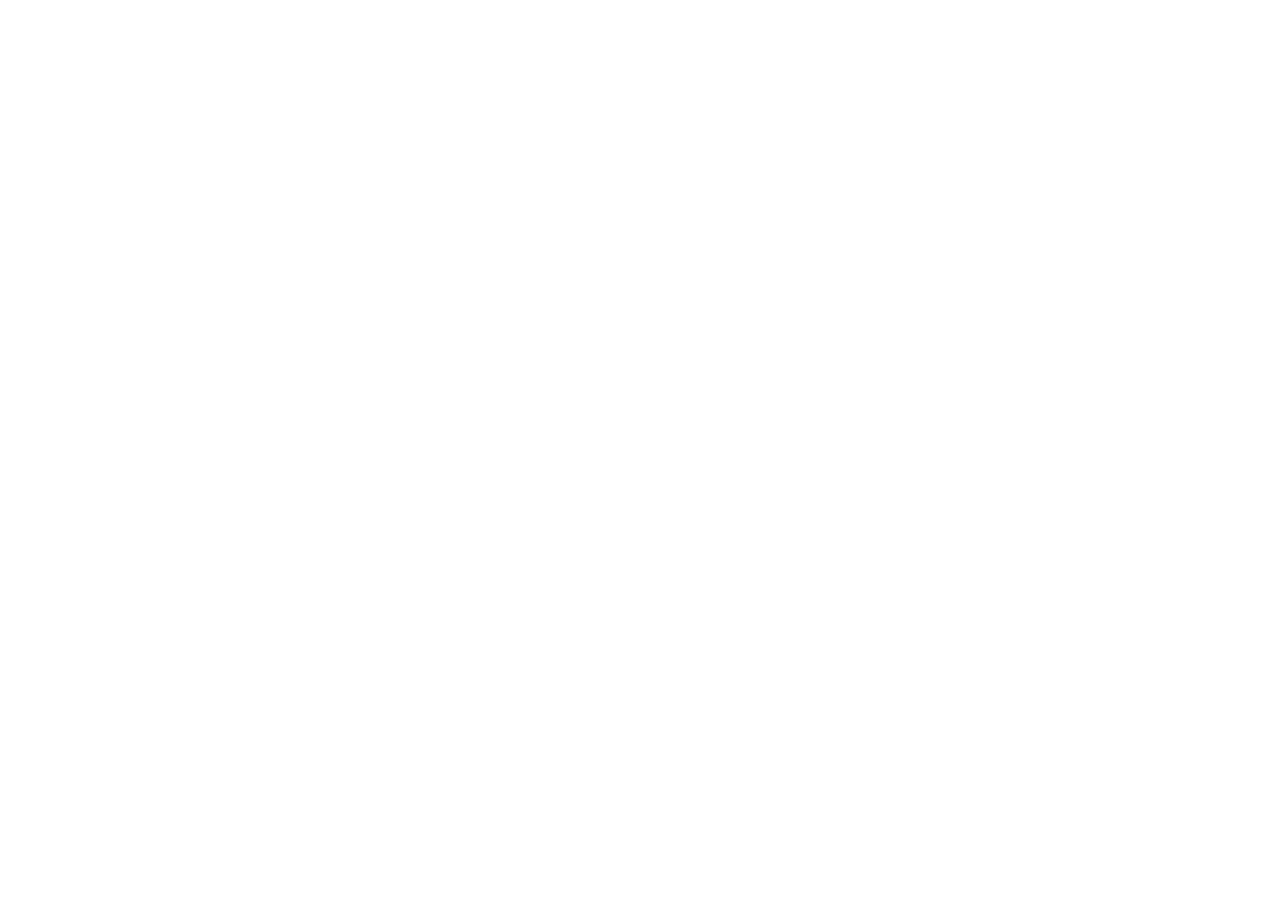
==== index.html @ 33ceafd5 "initial commit" ====
<!DOCTYPE html>
<html lang="en">

<head>
   <meta charset="UTF-8">
   <meta http-equiv="X-UA-Compatible" content="IE=edge">
   <meta name="viewport" content="width=device-width, initial-scale=1.0">
   <title>Document</title>
</head>

<body>

</body>

</html>
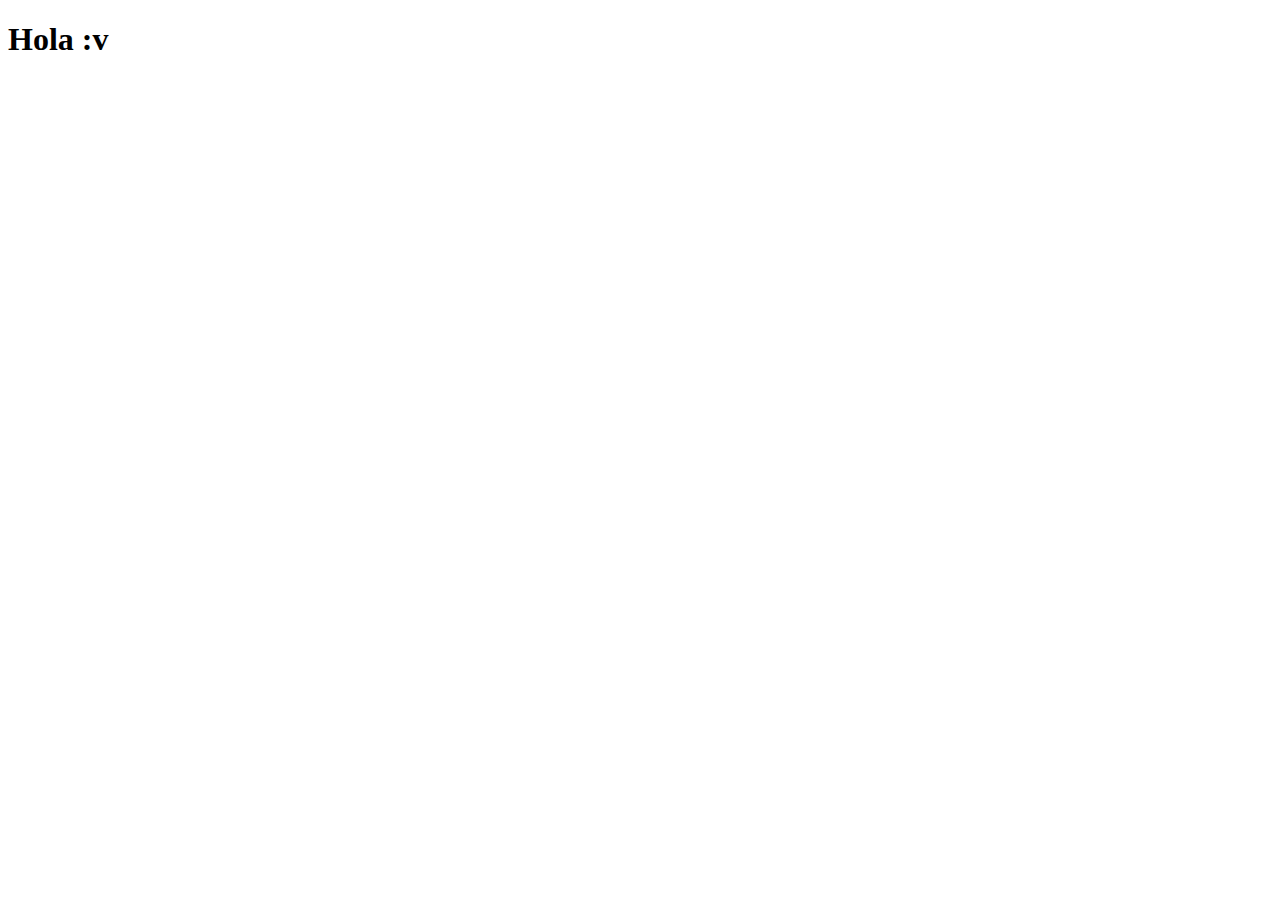
==== commit fe73e31e: "test" ====
--- a/index.html
+++ b/index.html
@@ -1,15 +1,14 @@
 <!DOCTYPE html>
 <html lang="en">
+  <head>
+    <meta charset="UTF-8" />
+    <meta http-equiv="X-UA-Compatible" content="IE=edge" />
+    <meta name="viewport" content="width=device-width, initial-scale=1.0" />
+    <link rel="stylesheet" href="./styles/style.css" />
+    <title>Main</title>
+  </head>
 
-<head>
-   <meta charset="UTF-8">
-   <meta http-equiv="X-UA-Compatible" content="IE=edge">
-   <meta name="viewport" content="width=device-width, initial-scale=1.0">
-   <title>Document</title>
-</head>
-
-<body>
-
-</body>
-
-</html>+  <body>
+    <h1>Hola :v</h1>
+  </body>
+</html>
--- a/styles/style.css
+++ b/styles/style.css
@@ -0,0 +1 @@
+/* Styles for main page */
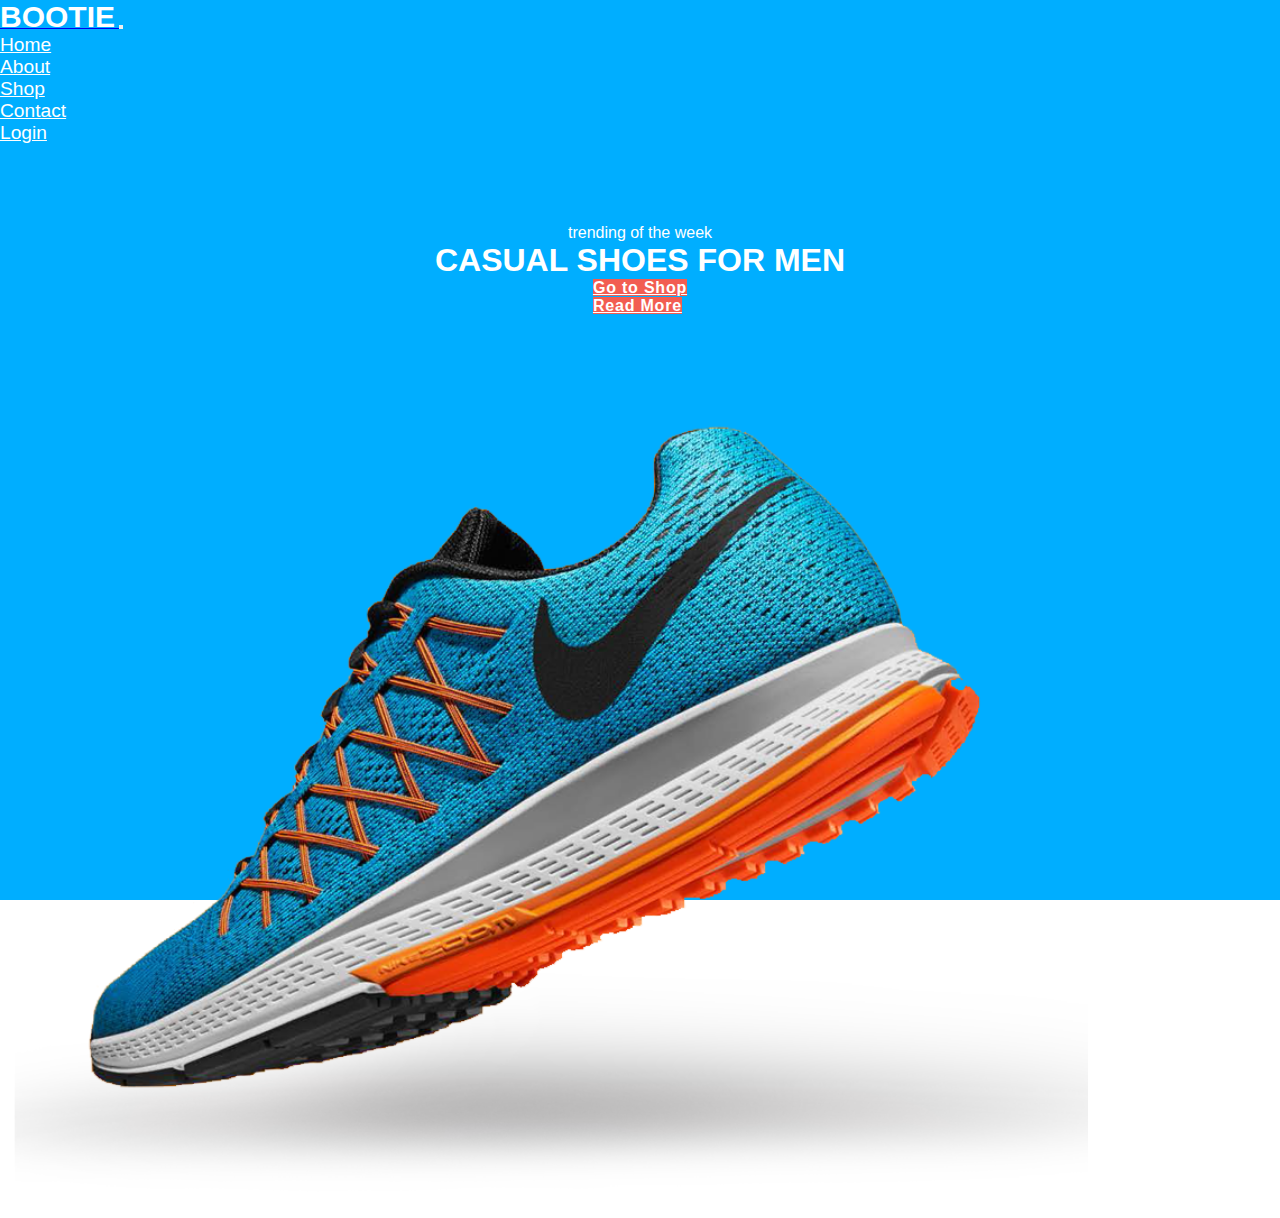
==== commit 6ffae361: "main finished" ====
--- a/index.html
+++ b/index.html
@@ -4,11 +4,74 @@
     <meta charset="UTF-8" />
     <meta http-equiv="X-UA-Compatible" content="IE=edge" />
     <meta name="viewport" content="width=device-width, initial-scale=1.0" />
+
+    <link
+      href="https://cdn.jsdelivr.net/npm/bootstrap@5.2.2/dist/css/bootstrap.min.css"
+      rel="stylesheet"
+      integrity="sha384-Zenh87qX5JnK2Jl0vWa8Ck2rdkQ2Bzep5IDxbcnCeuOxjzrPF/et3URy9Bv1WTRi"
+      crossorigin="anonymous"
+    />
     <link rel="stylesheet" href="./styles/style.css" />
     <title>Main</title>
   </head>
+  <body>
+    <div class="main">
+      <div class="container">
+        <nav class="navbar navbar-expand-lg">
+          <div class="container-fluid">
+            <a class="navbar-brand" href="./index.html">
+              <span>BOOTIE</span>
+            </a>
+            <button
+              class="navbar-toggler"
+              type="button"
+              data-bs-toggle="collapse"
+              data-bs-target="#navbarNav"
+              aria-controls="navbarNav"
+              aria-expanded="false"
+              aria-label="Toggle navigation"
+            >
+              <span class="navbar-toggler-icon"></span>
+            </button>
+            <div class="collapse navbar-collapse" id="navbarNav">
+              <ul class="navbar-nav mb-2 mb-lg-0 ms-auto">
+                <li class="nav-item">
+                  <a class="nav-link" href="#">Home</a>
+                </li>
+                <li class="nav-item">
+                  <a class="nav-link" href="./about.html">About</a>
+                </li>
+                <li class="nav-item">
+                  <a class="nav-link" href="./shop.html">Shop</a>
+                </li>
+                <li class="nav-item">
+                  <a class="nav-link" href="./notfound.html">Contact</a>
+                </li>
+                <li class="nav-item">
+                  <a class="nav-link" href="./login.html">Login</a>
+                </li>
+              </ul>
+            </div>
+          </div>
+        </nav>
+        <div class="banner mt-5">
+          <div class="info">
+            <label for="bannertitle">trending of the week</label>
+            <h1 id="bannertitle">CASUAL SHOES FOR MEN</h1>
+            <div class="buttons d-flex">
+              <p><a href="#" class="btn btn-colour-1">Go to Shop</a></p>
+              <p><a href="#" class="btn btn-colour-1 ms-3">Read More</a></p>
+            </div>
+          </div>
+          <img src="./images/banner-img.png" />
+        </div>
+      </div>
+    </div>
 
-  <body>
-    <h1>Hola :v</h1>
+    <script
+      src="https://cdn.jsdelivr.net/npm/bootstrap@5.2.2/dist/js/bootstrap.bundle.min.js"
+      integrity="sha384-OERcA2EqjJCMA+/3y+gxIOqMEjwtxJY7qPCqsdltbNJuaOe923+mo//f6V8Qbsw3"
+      crossorigin="anonymous"
+    ></script>
   </body>
 </html>
--- a/styles/style.css
+++ b/styles/style.css
@@ -1 +1,101 @@
 /* Styles for main page */
+/* ESTILOS GLOBALES  */
+*,
+html,
+body {
+  margin: 0;
+  padding: 0;
+  box-sizing: border-box;
+  font-family: 'Source Sans Pro', sans-serif;
+}
+
+.main {
+  background: #00aeff;
+  height: 100vh;
+}
+
+/* ESTILOS DEL NAVBAR */
+
+nav {
+  background: #00aeff;
+}
+.nav-link {
+  color: white;
+  font-size: 1.2em;
+}
+.nav-link:hover {
+  color: #f25d52;
+}
+
+span {
+  color: white;
+  font-weight: bold;
+  font-size: 30px;
+}
+/* ESTILOS DEL BANNER  */
+
+.banner {
+  display: flex;
+  justify-content: space-between;
+}
+
+/* SECCION IZQUIERDA DEL BANNER */
+
+label {
+  color: white;
+}
+h1 {
+  color: rgb(255, 255, 255);
+}
+.info {
+  display: flex;
+  flex-direction: column;
+  align-items: start;
+  justify-content: center;
+}
+
+p > .btn-colour-1 {
+  color: #fff;
+  background-color: #f25d52;
+  border-color: #f25d52;
+  font-weight: bold;
+  letter-spacing: 0.05em;
+  border-radius: 0;
+}
+p > .btn-colour-1:hover,
+p > .btn-colour-1:active,
+p > .btn-colour-1:focus,
+p > .btn-colour-1.active {
+  background: white;
+  color: #f25d52;
+  border-color: #f25d52;
+}
+
+/* SECCIÓN DERECHA DEL BANNER  */
+
+img {
+  width: 85%;
+}
+
+/* MEDIA QUERIES  */
+
+@media screen and (max-width: 1400px) {
+  .banner {
+    display: block;
+  }
+  .info {
+    display: flex;
+    flex-direction: column;
+    align-items: center;
+    justify-content: center;
+    margin-top: 5rem;
+    margin-bottom: 5rem;
+  }
+}
+
+/* ERROR */
+
+.error {
+  width: 100%;
+  height: 100%;
+}
